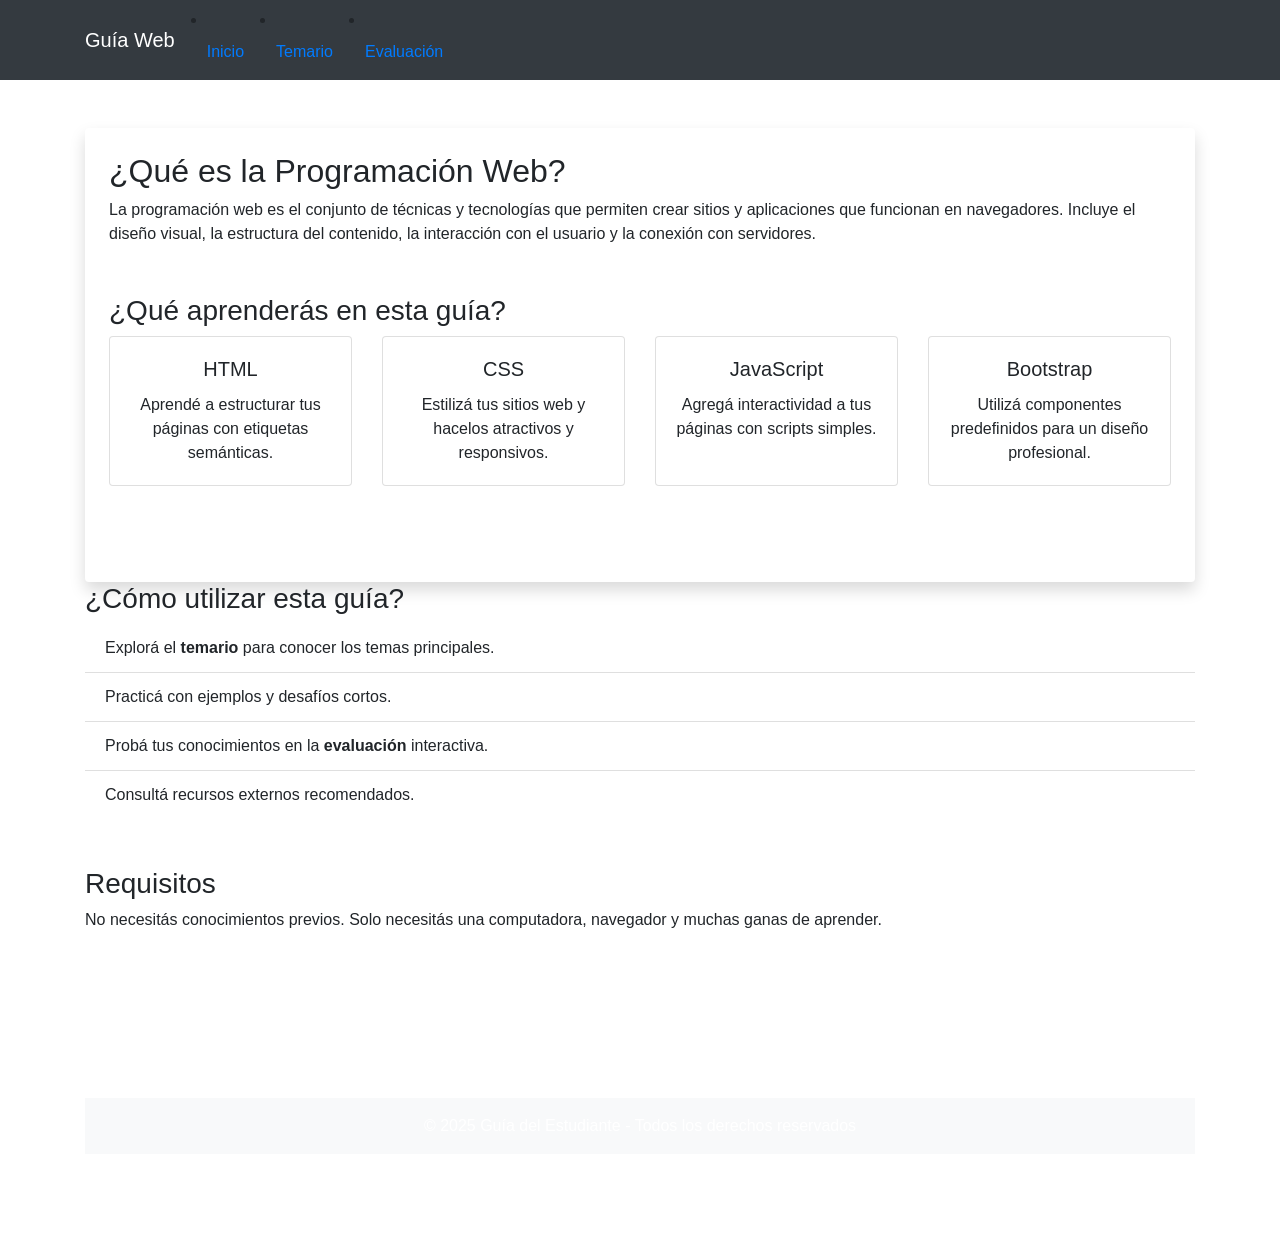
==== index.html @ 554e3e7c "primer commit, agregue los archivos que hay que correjir" ====
<!DOCTYPE html>
<html lang="es">
<head>
  <meta charset="UTF-8">
  <meta name="viewport" content="width=device-width, initial-scale=1.0">
  <title>Guía del Estudiante - Inicio</title>
  <link href="https://cdn.jsdelivr.net/npm/bootstrap@4.6.2/dist/css/bootstrap.min.css" rel="stylesheet">
  <link href="index.css" rel="stylesheet">
</head>
<body class="d-flex flex-column min-vh-100">
  <nav class="navbar navbar-expand-lg navbar-dark bg-dark">
    <div class="container">
      <a class="navbar-brand" href="#">Guía Web</a>
      <button class="navbar-toggler" type="button" data-bs-toggle="collapse" data-bs-target="#navbarNav">
        <span class="navbar-toggler-icon"></span>
      </button>
      <div class="collapse navbar-collapse" id="navbarNav">
        <ul class="navbar-nav ms-auto">
        </ul>
        <li class="nav-item"><a class="nav-link active" href="index.html">Inicio</a></li>
        <li class="nav-item"><a class="nav-link" href="temario.html">Temario</a></li>
        <li class="nav-item"><a class="nav-link" href="evaluacion.html">Evaluación</a></li>
      </div>
    </nav>
    </div>

  <main class="container my-5">
    <article class="bg-white shadow rounded p-4">
      <section class="mb-5">
        <h2>¿Qué es la Programación Web?</h2>
        <p>La programación web es el conjunto de técnicas y tecnologías que permiten crear sitios y aplicaciones que funcionan en navegadores. Incluye el diseño visual, la estructura del contenido, la interacción con el usuario y la conexión con servidores.</p>
      </section>

      <section class="mb-5">
        <h3>¿Qué aprenderás en esta guía?</h3>
        <div class="row text-center">
          <div class="col-md-3 mb-4">
            <div class="card h-100">
              <div class="card-body">
                <h5 class="card-title">HTML</h5>
                <p class="card-text">Aprendé a estructurar tus páginas con etiquetas semánticas.</p>
              </div>
            </div>
          </div>
          <div class="col-md-3 mb-4">
            <div class="card h-100">
              <div class="card-body">
                <h5 class="card-title">CSS</h5>
                <p class="card-text">Estilizá tus sitios web y hacelos atractivos y responsivos.</p>
              </div>
            </div>
          </div>
          <div class="col-md-3 mb-4">
            <div class="card h-100">
              <div class="card-body">
                <h5 class="card-title">JavaScript</h5>
                <p class="card-text">Agregá interactividad a tus páginas con scripts simples.</p>
              </div>
            </div>
          </div>
          <div class="col-md-3 mb-4">
            <div class="card h-100">
              <div class="card-body">
                <h5 class="card-title">Bootstrap</h5>
                <p class="card-text">Utilizá componentes predefinidos para un diseño profesional.</p>
              </div>
            </div>
          </div>
        </div>
      </section>

      
    </article>
  <main>
  <section class="mb-5">
    <h3>¿Cómo utilizar esta guía?</h3>
    <ul class="list-group list-group-flush">
      <li class="list-group-item">Explorá el <strong>temario</strong> para conocer los temas principales.</li>
      <li class="list-group-item">Practicá con ejemplos y desafíos cortos.</li>
      <li class="list-group-item">Probá tus conocimientos en la <strong>evaluación</strong> interactiva.</li>
      <li class="list-group-item">Consultá recursos externos recomendados.</li>
    </ul>
  </section>

  <seccion>
    <h3>Requisitos</h3>
    <p>No necesitás conocimientos previos. Solo necesitás una computadora, navegador y muchas ganas de aprender.</p>
  </section>

  <header class="text-white text-center py-5">
    <div class="container">
      <h1 class="display-5">Guía del Estudiante de Programación Web</h1>
      <p class="lead">Aprendé HTML, CSS, JavaScript y Bootstrap desde cero</p>
    </div>
  </headr>

  <footer class="bg-light text-center py-3 mt-auto">
    <div class="container">
      <p class="mb-0">&copy; 2025 Guía del Estudiante - Todos los derechos reservados</p>
      <footer>
   </div>

  <script src="https://cdn.jsdelivr.net/npm/bootstrap@5.3.6/dist/js/bootstrap.bundle.min.js"></script>
</body>
</html>
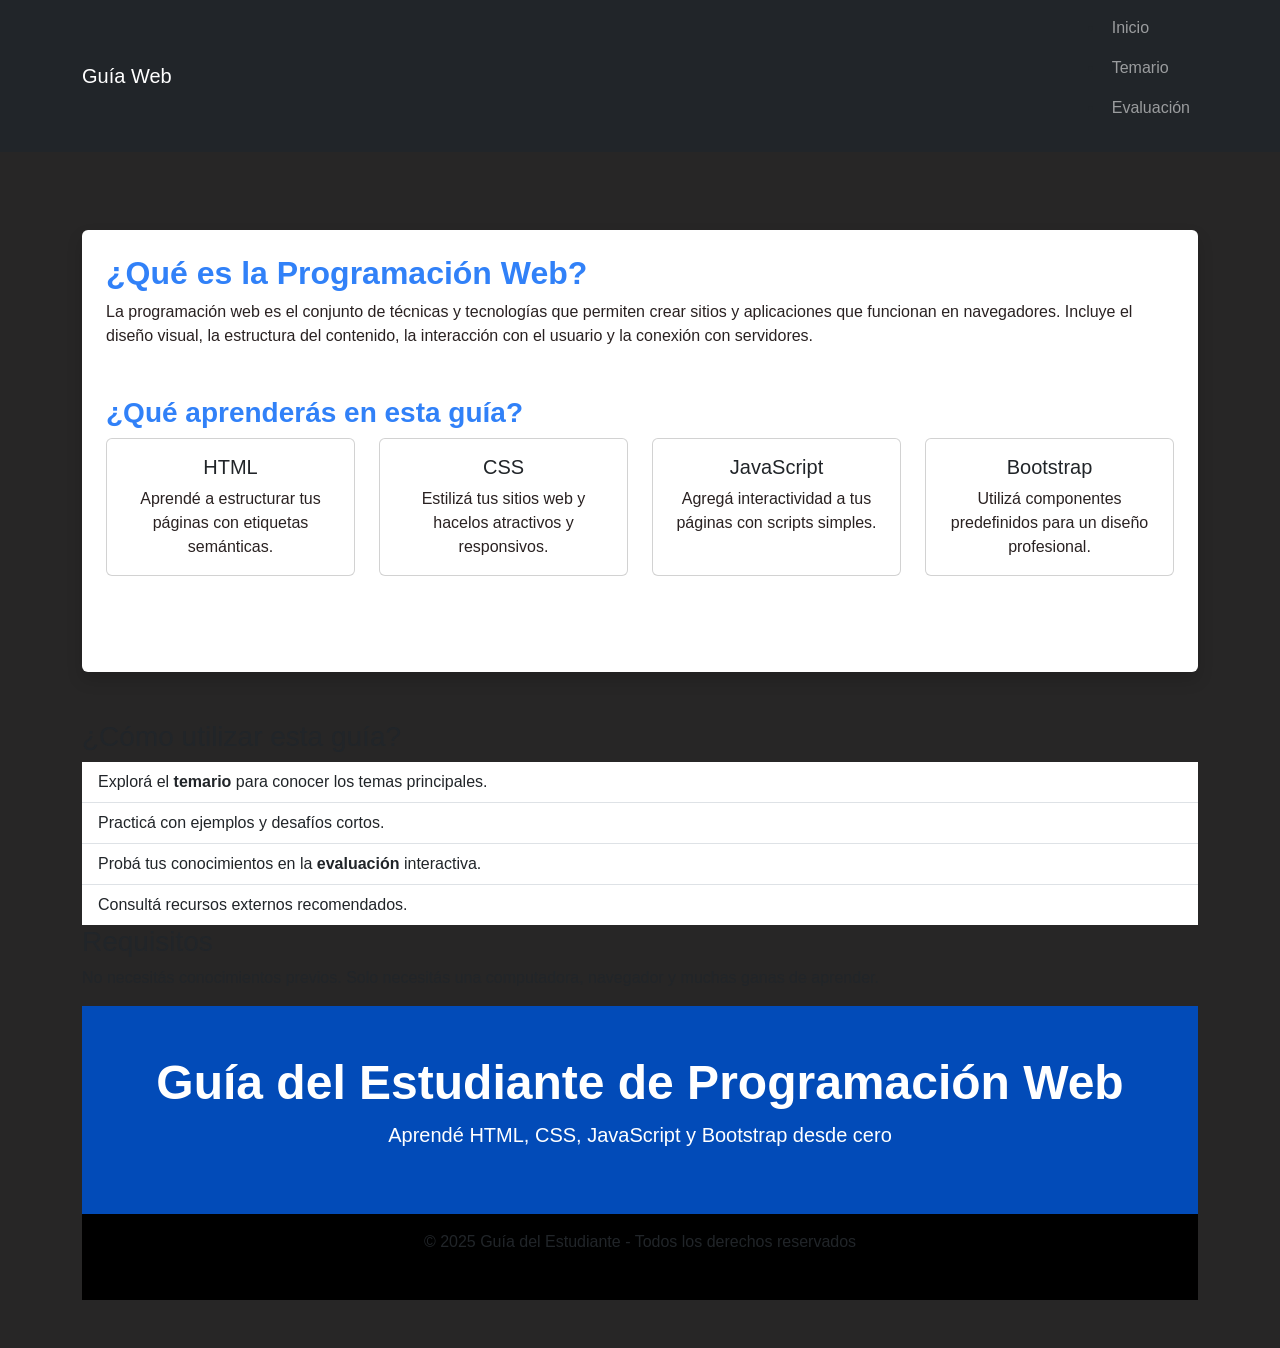
==== commit 9a75be3b: "cambios en toda la estructura" ====
--- a/index.html
+++ b/index.html
@@ -4,26 +4,25 @@
   <meta charset="UTF-8">
   <meta name="viewport" content="width=device-width, initial-scale=1.0">
   <title>Guía del Estudiante - Inicio</title>
-  <link href="https://cdn.jsdelivr.net/npm/bootstrap@4.6.2/dist/css/bootstrap.min.css" rel="stylesheet">
-  <link href="index.css" rel="stylesheet">
+  <link href="https://cdn.jsdelivr.net/npm/bootstrap@5.3.6/dist/css/bootstrap.min.css" rel="stylesheet" integrity="sha384-4Q6Gf2aSP4eDXB8Miphtr37CMZZQ5oXLH2yaXMJ2w8e2ZtHTl7GptT4jmndRuHDT" crossorigin="anonymous">
+  <link rel="stylesheet" href="/assets/css/index.css">
 </head>
 <body class="d-flex flex-column min-vh-100">
   <nav class="navbar navbar-expand-lg navbar-dark bg-dark">
     <div class="container">
-      <a class="navbar-brand" href="#">Guía Web</a>
+      <a class="navbar-brand" href="/index.html">Guía Web</a>
       <button class="navbar-toggler" type="button" data-bs-toggle="collapse" data-bs-target="#navbarNav">
         <span class="navbar-toggler-icon"></span>
       </button>
-      <div class="collapse navbar-collapse" id="navbarNav">
-        <ul class="navbar-nav ms-auto">
+      <div class="navbar-nav ms-auto">
+        <ul>
+          <li class="nav-item"><a class="nav-link" href="index.html">Inicio</a></li>
+          <li class="nav-item"><a class="nav-link" href="temario.html">Temario</a></li>
+          <li class="nav-item"><a class="nav-link" href="evaluacion.html">Evaluación</a></li>
         </ul>
-        <li class="nav-item"><a class="nav-link active" href="index.html">Inicio</a></li>
-        <li class="nav-item"><a class="nav-link" href="temario.html">Temario</a></li>
-        <li class="nav-item"><a class="nav-link" href="evaluacion.html">Evaluación</a></li>
       </div>
-    </nav>
     </div>
-
+  </nav>
   <main class="container my-5">
     <article class="bg-white shadow rounded p-4">
       <section class="mb-5">
@@ -72,7 +71,7 @@
       
     </article>
   <main>
-  <section class="mb-5">
+  <section class="mt-5">
     <h3>¿Cómo utilizar esta guía?</h3>
     <ul class="list-group list-group-flush">
       <li class="list-group-item">Explorá el <strong>temario</strong> para conocer los temas principales.</li>
@@ -92,14 +91,13 @@
       <h1 class="display-5">Guía del Estudiante de Programación Web</h1>
       <p class="lead">Aprendé HTML, CSS, JavaScript y Bootstrap desde cero</p>
     </div>
-  </headr>
+  </header>
 
-  <footer class="bg-light text-center py-3 mt-auto">
+  <footer class="text-center py-3 mt-auto">
     <div class="container">
       <p class="mb-0">&copy; 2025 Guía del Estudiante - Todos los derechos reservados</p>
-      <footer>
    </div>
-
-  <script src="https://cdn.jsdelivr.net/npm/bootstrap@5.3.6/dist/js/bootstrap.bundle.min.js"></script>
+  <footer>
+ <script src="https://cdn.jsdelivr.net/npm/bootstrap@5.3.6/dist/js/bootstrap.bundle.min.js" integrity="sha384-j1CDi7MgGQ12Z7Qab0qlWQ/Qqz24Gc6BM0thvEMVjHnfYGF0rmFCozFSxQBxwHKO" crossorigin="anonymous"></script>
 </body>
 </html>
--- a/assets/css/index.css
+++ b/assets/css/index.css
@@ -0,0 +1,45 @@
+/* ==== Estilo general ==== */
+body {
+  font-family: "Segoe UI", sans-serif;
+  background-color: #272626;
+}
+
+/* ==== Navbar ==== */
+.navbar-nav .nav-link:hover {
+  color: #00245a;
+}
+
+/* ==== Header ==== */
+header {
+  background-color: #024bb8;
+}
+
+header h1 {
+  font-weight: bold !important;
+}
+
+/* ==== Artículos ==== */
+article {
+  margin: 30px auto;
+}
+
+/* ==== Títulos y subtítulos ==== */
+article h2,
+article h3 {
+  color: #3181f8;
+  font-weight: bold;
+}
+
+/* ==== Párrafos ==== */
+article p {
+  color: #292121;
+  font-size: 1rem;
+}
+
+/* ==== Footer ==== */
+footer {
+  background-color: #000000;
+  text-align: center;
+  padding: 15px 0;
+  margin-top: auto;
+}
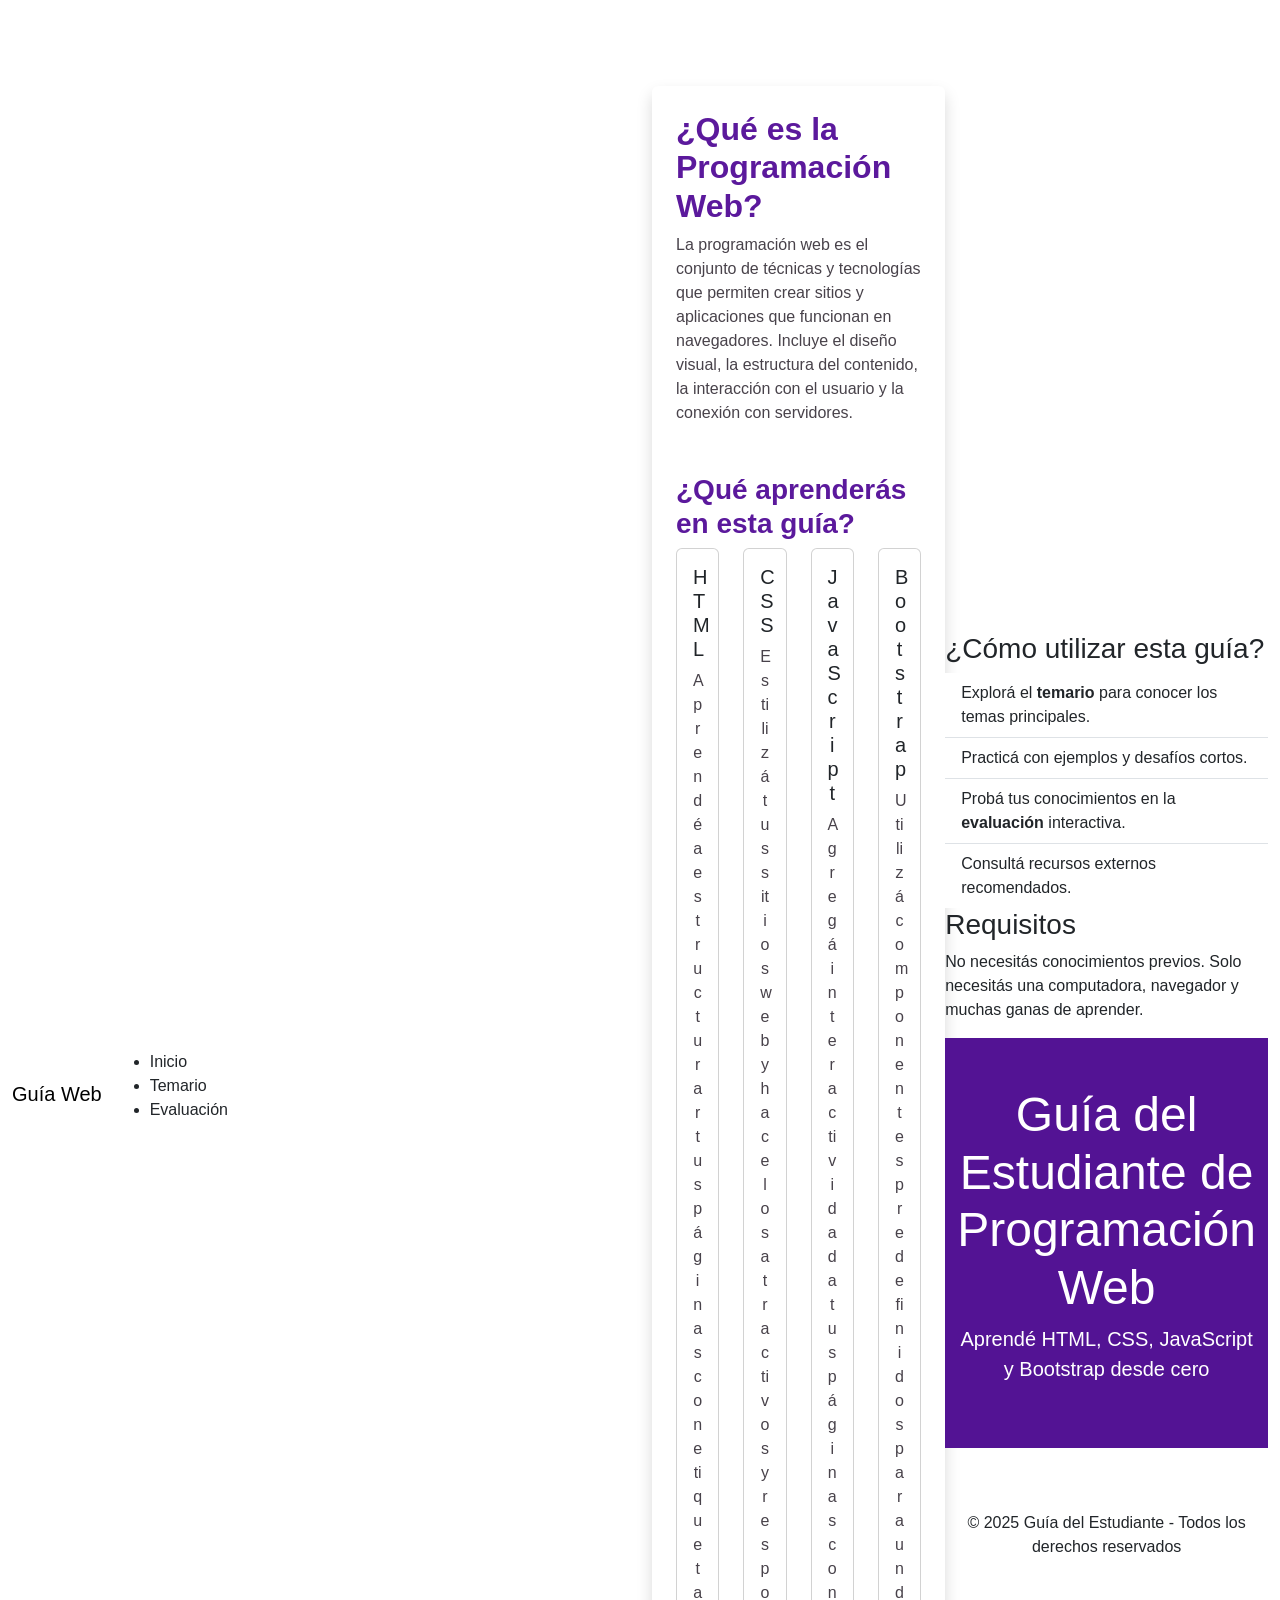
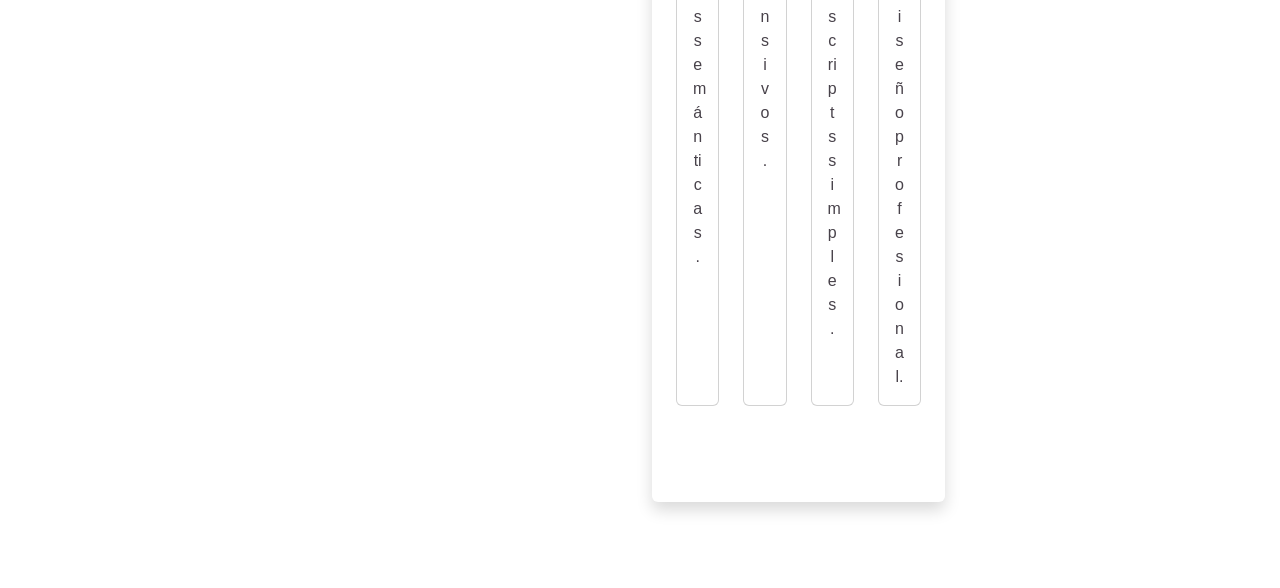
==== commit 233f2018: "agrego comentarios y finalizo" ====
--- a/index.html
+++ b/index.html
@@ -1,24 +1,24 @@
 <!DOCTYPE html>
-<html lang="es">
+<html lang="es"> <!-- aqui comienza-->
 <head>
-  <meta charset="UTF-8">
+  <meta charset="UTF-8"> 
   <meta name="viewport" content="width=device-width, initial-scale=1.0">
   <title>Guía del Estudiante - Inicio</title>
   <link href="https://cdn.jsdelivr.net/npm/bootstrap@5.3.6/dist/css/bootstrap.min.css" rel="stylesheet" integrity="sha384-4Q6Gf2aSP4eDXB8Miphtr37CMZZQ5oXLH2yaXMJ2w8e2ZtHTl7GptT4jmndRuHDT" crossorigin="anonymous">
   <link rel="stylesheet" href="/assets/css/index.css">
 </head>
-<body class="d-flex flex-column min-vh-100">
-  <nav class="navbar navbar-expand-lg navbar-dark bg-dark">
+<body class="d-flex flex-column min-vh-100"> <!--aqui esta el cuerpo-->
+<navbar class="navbar navbar-expand-lg navbar-white bg-white">
     <div class="container">
       <a class="navbar-brand" href="/index.html">Guía Web</a>
       <button class="navbar-toggler" type="button" data-bs-toggle="collapse" data-bs-target="#navbarNav">
         <span class="navbar-toggler-icon"></span>
       </button>
-      <div class="navbar-nav ms-auto">
+      <div class="collapse navbar-collapse" id="navbarNav">
         <ul>
           <li class="nav-item"><a class="nav-link" href="index.html">Inicio</a></li>
           <li class="nav-item"><a class="nav-link" href="temario.html">Temario</a></li>
-          <li class="nav-item"><a class="nav-link" href="evaluacion.html">Evaluación</a></li>
+          <li class="nav-item"><a class="nav-link" href="evaluacion.html">Evaluación</a></li> <!--la navegacion-->
         </ul>
       </div>
     </div>
@@ -26,7 +26,7 @@
   <main class="container my-5">
     <article class="bg-white shadow rounded p-4">
       <section class="mb-5">
-        <h2>¿Qué es la Programación Web?</h2>
+        <h2>¿Qué es la Programación Web?</h2> <!-- aqui comienza la parte informativa-->
         <p>La programación web es el conjunto de técnicas y tecnologías que permiten crear sitios y aplicaciones que funcionan en navegadores. Incluye el diseño visual, la estructura del contenido, la interacción con el usuario y la conexión con servidores.</p>
       </section>
 
@@ -93,10 +93,8 @@
     </div>
   </header>
 
-  <footer class="text-center py-3 mt-auto">
-    <div class="container">
-      <p class="mb-0">&copy; 2025 Guía del Estudiante - Todos los derechos reservados</p>
-   </div>
+  <footer class="text-center mt-5">
+    <p class="mb-0">&copy; 2025 Guía del Estudiante - Todos los derechos reservados</p>
   <footer>
  <script src="https://cdn.jsdelivr.net/npm/bootstrap@5.3.6/dist/js/bootstrap.bundle.min.js" integrity="sha384-j1CDi7MgGQ12Z7Qab0qlWQ/Qqz24Gc6BM0thvEMVjHnfYGF0rmFCozFSxQBxwHKO" crossorigin="anonymous"></script>
 </body>
--- a/assets/css/index.css
+++ b/assets/css/index.css
@@ -1,21 +1,21 @@
 /* ==== Estilo general ==== */
 body {
   font-family: "Segoe UI", sans-serif;
-  background-color: #272626;
+  background-color: #fcfcfc;
 }
 
 /* ==== Navbar ==== */
 .navbar-nav .nav-link:hover {
-  color: #00245a;
+  color: #9b0bd3;
 }
 
 /* ==== Header ==== */
 header {
-  background-color: #024bb8;
+  background-color: #531394;
 }
 
 header h1 {
-  font-weight: bold !important;
+  font-weight: bold;
 }
 
 /* ==== Artículos ==== */
@@ -26,19 +26,18 @@
 /* ==== Títulos y subtítulos ==== */
 article h2,
 article h3 {
-  color: #3181f8;
+  color: #5b199c;
   font-weight: bold;
 }
 
 /* ==== Párrafos ==== */
 article p {
-  color: #292121;
+  color: #48424a;
   font-size: 1rem;
 }
 
 /* ==== Footer ==== */
 footer {
-  background-color: #000000;
   text-align: center;
   padding: 15px 0;
   margin-top: auto;
